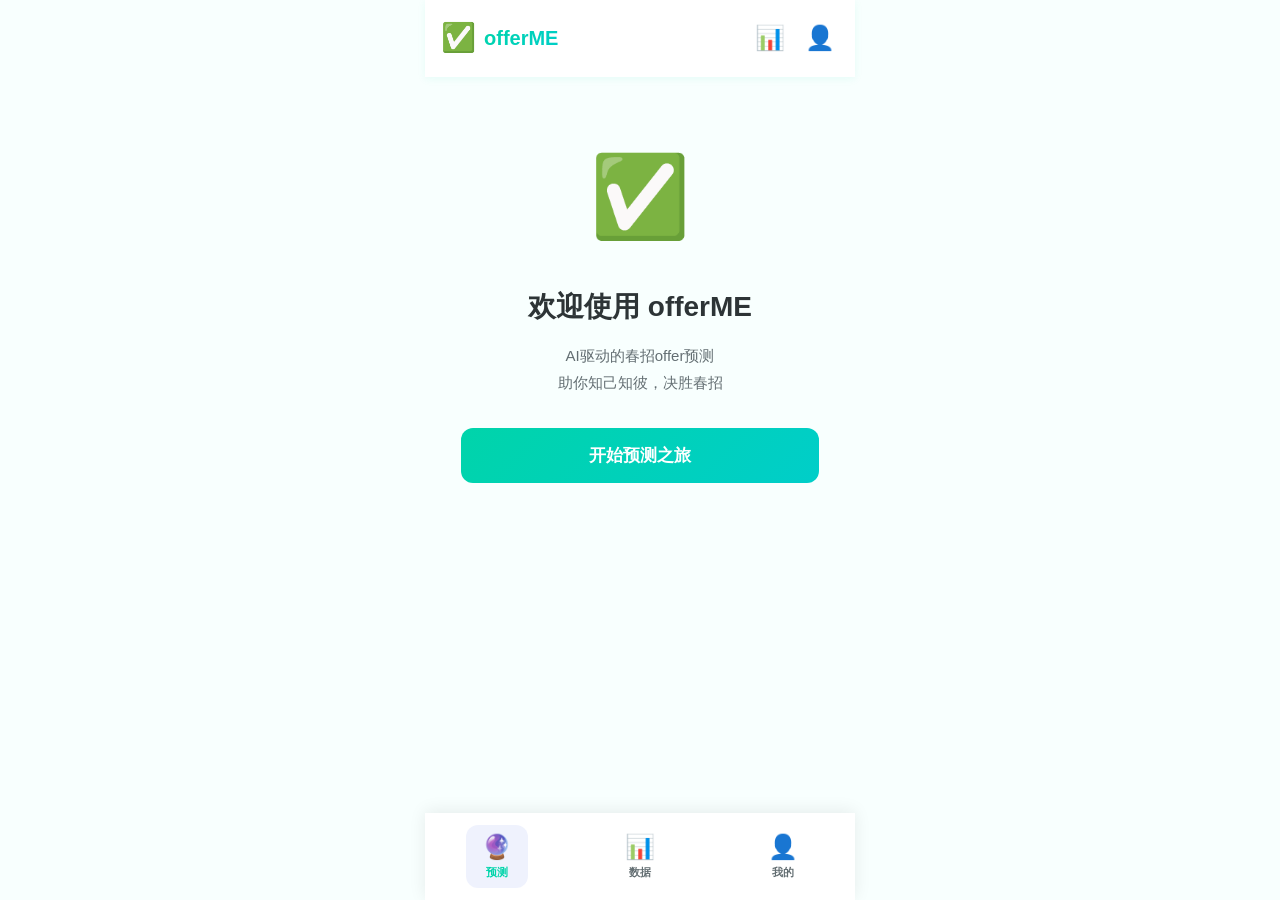
==== index.html @ 24b07478 "Add files via upload" ====
<!DOCTYPE html>
<html lang="zh-CN">
<head>
    <meta charset="UTF-8">
    <meta name="viewport" content="width=device-width, initial-scale=1.0, maximum-scale=1.0, user-scalable=no">
    <title>offerME - 春招offer预测</title>
    <link rel="stylesheet" href="styles.css">
</head>
<body>
    <div class="app-container">
        <!-- Header -->
        <header class="header">
            <div class="header-content">
                <div class="logo">
                    <span class="logo-icon">✅</span>
                    <span class="logo-text">offerME</span>
                </div>
                <div class="header-actions">
                    <button class="icon-btn" id="historyBtn">
                        <span>📊</span>
                    </button>
                    <button class="icon-btn" id="profileBtn">
                        <span>👤</span>
                    </button>
                </div>
            </div>
        </header>

        <!-- Main Content -->
        <main class="main-content" id="mainContent">
            <!-- Welcome Section (Step 0) -->
            <section class="welcome-section" id="welcomeSection">
                <div class="welcome-icon">✅</div>
                <h1>欢迎使用 offerME</h1>
                <p class="subtitle">AI驱动的春招offer预测<br>助你知己知彼，决胜春招</p>
                <button class="action-btn primary large" onclick="showProfileSetup()">
                    开始预测之旅
                </button>
            </section>

            <!-- Profile Setup Section (Step 1) -->
            <section class="profile-section hidden" id="profileSection">
                <div class="section-header">
                    <h2>完善候选人背景</h2>
                    <span class="step-badge">1/3</span>
                </div>
                <div class="form-card">
                    <div class="form-group">
                        <label>姓名</label>
                        <input type="text" class="form-input" id="userName" placeholder="请输入你的姓名">
                    </div>
                    <div class="form-group">
                        <label>学历层次</label>
                        <select class="form-input" id="educationLevel">
                            <option value="">请选择学历</option>
                            <option value="bachelor">本科</option>
                            <option value="master">硕士</option>
                            <option value="phd">博士</option>
                        </select>
                    </div>
                    <div class="form-group">
                        <label>就读年级</label>
                        <select class="form-input" id="grade">
                            <option value="">请选择年级</option>
                            <option value="sophomore">大二</option>
                            <option value="junior">大三</option>
                            <option value="senior">大四</option>
                            <option value="graduated">已毕业</option>
                            <option value="master_year1">研一</option>
                            <option value="master_year2">研二</option>
                            <option value="phd_year1">博一</option>
                            <option value="phd_year2">博二</option>
                            <option value="phd_year3+">博三及以上</option>
                        </select>
                    </div>
                    <div class="form-group">
                        <label>专业类别</label>
                        <select class="form-input" id="majorCategory">
                            <option value="">请选择专业类别</option>
                            <option value="cs">计算机科学/软件工程</option>
                            <option value="ee">电子信息工程</option>
                            <option value="me">机械工程</option>
                            <option value="business">商科/管理</option>
                            <option value="finance">金融/经济</option>
                            <option value="other">其他专业</option>
                        </select>
                    </div>
                    <div class="form-group">
                        <label>院校层次</label>
                        <select class="form-input" id="schoolTier">
                            <option value="">请选择院校层次</option>
                            <option value="tier1">985/211顶尖院校</option>
                            <option value="tier1_5">211重点院校</option>
                            <option value="tier2">一本院校</option>
                            <option value="tier3">二本/普通本科</option>
                        </select>
                    </div>
                    <div class="form-group">
                        <label>是否有实习经历</label>
                        <div class="radio-group">
                            <label class="radio-label">
                                <input type="radio" name="hasInternship" value="yes"> 是
                            </label>
                            <label class="radio-label">
                                <input type="radio" name="hasInternship" value="no"> 否
                            </label>
                        </div>
                    </div>
                    <div class="form-group internship-duration hidden" id="internshipGroup">
                        <label>实习段数</label>
                        <select class="form-input" id="internshipCount">
                            <option value="">请选择实习段数</option>
                            <option value="0">还没有实习</option>
                            <option value="1">1段实习</option>
                            <option value="2">2段实习</option>
                            <option value="3">3段实习</option>
                            <option value="4">4段及以上</option>
                        </select>
                    </div>
                    <div class="form-group">
                        <label>已获得的专业证书数量</label>
                        <div class="slider-container">
                            <input type="range" class="slider" id="certCount" min="0" max="10" value="0">
                            <span class="slider-value" id="certCountValue">0</span>
                        </div>
                    </div>
                    <button class="action-btn primary large" onclick="saveProfile()">
                        保存并继续
                    </button>
                </div>
            </section>

            <!-- Interview Input Section (Step 2) -->
            <section class="interview-section hidden" id="interviewSection">
                <div class="section-header">
                    <h2>录入面试信息</h2>
                    <span class="step-badge">2/3</span>
                </div>
                
                <!-- Interview List -->
                <div class="interview-list" id="interviewList">
                    <!-- Interview cards will be added here -->
                </div>
                
                <!-- Add Interview Card -->
                <div class="add-interview-card" id="addInterviewCard">
                    <button class="add-interview-btn" onclick="showAddInterviewModal()">
                        <span class="add-icon">+</span>
                        <span>添加新面试</span>
                    </button>
                </div>

                <button class="action-btn primary gradient-btn" onclick="generatePrediction()">
                    ✨ 生成预测结果
                </button>
            </section>

            <!-- Prediction Results Section (Step 3) -->
            <section class="prediction-section hidden" id="predictionSection">
                <div class="section-header">
                    <h2>AI预测结果</h2>
                    <span class="step-badge">3/3</span>
                </div>
                
                <!-- Main Prediction Card -->
                <div class="prediction-main-card">
                    <div class="prediction-header">
                        <span class="ai-badge">✨ AI Powered</span>
                    </div>
                    <div class="prediction-summary">
                        <div class="offer-count-display">
                            <span class="offer-count" id="predictedOfferCount">0</span>
                            <span class="offer-unit">个offer</span>
                        </div>
                        <p class="prediction-text" id="predictionText">基于你的背景和面试表现，预测结果如下</p>
                    </div>
                </div>

                <!-- Detailed Predictions -->
                <div class="detailed-predictions" id="detailedPredictions">
                    <!-- Company predictions will be added here -->
                </div>

                <!-- Interview Analysis -->
                <div class="analysis-card">
                    <h3>📈 面试表现分析</h3>
                    <div class="analysis-content" id="analysisContent">
                        <!-- Analysis will be added here -->
                    </div>
                </div>

                <div class="action-buttons">
                    <button class="action-btn secondary" onclick="editInterviews()">
                        编辑面试记录
                    </button>
                    <button class="action-btn primary" onclick="startNew()">
                        开始新的预测
                    </button>
                </div>
            </section>

            <!-- Dashboard View (Tab) -->
            <section class="dashboard-section hidden" id="dashboardSection">
                <div class="section-header">
                    <h2>数据概览</h2>
                </div>
                
                <!-- Stats Cards -->
                <div class="stats-section">
                    <div class="stat-card">
                        <div class="stat-icon">📋</div>
                        <div class="stat-info">
                            <span class="stat-value" id="totalInterviews">0</span>
                            <span class="stat-label">面试总数</span>
                        </div>
                    </div>
                    <div class="stat-card">
                        <div class="stat-icon">🏢</div>
                        <div class="stat-info">
                            <span class="stat-value" id="totalCompanies">0</span>
                            <span class="stat-label">投递公司</span>
                        </div>
                    </div>
                    <div class="stat-card">
                        <div class="stat-icon">🎯</div>
                        <div class="stat-info">
                            <span class="stat-value" id="avgScore">0</span>
                            <span class="stat-label">平均得分</span>
                        </div>
                    </div>
                </div>

                <!-- Interview History -->
                <div class="history-section">
                    <h3>面试记录</h3>
                    <div class="history-list" id="historyList">
                        <!-- History items will be added here -->
                    </div>
                </div>
            </section>
        </main>

        <!-- Bottom Navigation -->
        <nav class="bottom-nav">
            <button class="nav-item active" data-tab="predict" onclick="switchTab('predict')">
                <span class="nav-icon">🔮</span>
                <span class="nav-label">预测</span>
            </button>
            <button class="nav-item" data-tab="dashboard" onclick="switchTab('dashboard')">
                <span class="nav-icon">📊</span>
                <span class="nav-label">数据</span>
            </button>
            <button class="nav-item" data-tab="profile" onclick="switchTab('profile')">
                <span class="nav-icon">👤</span>
                <span class="nav-label">我的</span>
            </button>
        </nav>

        <!-- Add Interview Modal -->
        <div class="modal" id="interviewModal">
            <div class="modal-content">
                <div class="modal-header">
                    <h2>添加面试记录</h2>
                    <button class="close-btn" onclick="closeInterviewModal()">✕</button>
                </div>
                <div class="modal-body">
                    <div class="form-group">
                        <label>公司名称</label>
                        <input type="text" class="form-input" id="companyName" placeholder="例如：字节跳动">
                    </div>
                    <div class="form-group">
                        <label>岗位名称</label>
                        <input type="text" class="form-input" id="positionName" placeholder="例如：后端开发工程师">
                    </div>
                    <div class="form-group">
                        <label>面试类型</label>
                        <select class="form-input" id="interviewType">
                            <option value="phone">电话面试</option>
                            <option value="video">视频面试</option>
                            <option value="onsite">现场面试</option>
                            <option value="technical">技术面试</option>
                            <option value="hr">HR面</option>
                            <option value="final">终面</option>
                        </select>
                    </div>
                    <div class="form-group">
                        <label>面试轮次</label>
                        <div class="round-selector">
                            <button class="round-btn" data-round="1">1</button>
                            <button class="round-btn" data-round="2">2</button>
                            <button class="round-btn active" data-round="3">3</button>
                            <button class="round-btn" data-round="4">4</button>
                            <button class="round-btn" data-round="5">5+</button>
                        </div>
                    </div>
                    <div class="form-group">
                        <label>面试时长（分钟）</label>
                        <input type="number" class="form-input" id="duration" placeholder="60" min="15" max="180">
                    </div>
                    <div class="form-group">
                        <label>问题数量</label>
                        <div class="slider-container">
                            <input type="range" class="slider" id="questionCount" min="3" max="20" value="8">
                            <span class="slider-value" id="questionCountValue">8</span>
                        </div>
                    </div>
                    <div class="form-group">
                        <label>回答连贯性</label>
                        <div class="rating-group">
                            <button class="rating-btn" data-value="1">😰</button>
                            <button class="rating-btn" data-value="2">😟</button>
                            <button class="rating-btn" data-value="3">😐</button>
                            <button class="rating-btn" data-value="4" selected>🙂</button>
                            <button class="rating-btn" data-value="5">😊</button>
                        </div>
                    </div>
                    <div class="form-group">
                        <label>技术表现</label>
                        <div class="rating-group">
                            <button class="rating-btn" data-value="1">😰</button>
                            <button class="rating-btn" data-value="2">😟</button>
                            <button class="rating-btn" data-value="3">😐</button>
                            <button class="rating-btn" data-value="4">🙂</button>
                            <button class="rating-btn" data-value="5">😊</button>
                        </div>
                    </div>
                    <div class="form-group">
                        <label>面试官态度</label>
                        <div class="rating-group">
                            <button class="rating-btn" data-value="1">😠</button>
                            <button class="rating-btn" data-value="2">😐</button>
                            <button class="rating-btn" data-value="3">🙂</button>
                            <button class="rating-btn" data-value="4">😊</button>
                            <button class="rating-btn" data-value="5">🤩</button>
                        </div>
                    </div>
                    <div class="form-group">
                        <label>整体难度</label>
                        <div class="rating-group">
                            <button class="rating-btn" data-value="1">⭐</button>
                            <button class="rating-btn" data-value="2">⭐⭐</button>
                            <button class="rating-btn" data-value="3">⭐⭐⭐</button>
                            <button class="rating-btn" data-value="4">⭐⭐⭐⭐</button>
                            <button class="rating-btn" data-value="5">⭐⭐⭐⭐⭐</button>
                        </div>
                    </div>
                    <div class="form-group">
                        <label>是否有笔试/测评</label>
                        <div class="radio-group">
                            <label class="radio-label">
                                <input type="radio" name="hasTest" value="yes"> 是
                            </label>
                            <label class="radio-label">
                                <input type="radio" name="hasTest" value="no" checked> 否
                            </label>
                        </div>
                    </div>
                    <div class="form-group">
                        <label>备注（可选）</label>
                        <textarea class="form-input textarea" id="interviewNotes" placeholder="可以记录一些面试中的特殊情况..."></textarea>
                    </div>
                </div>
                <div class="modal-footer">
                    <button class="action-btn secondary" onclick="closeInterviewModal()">取消</button>
                    <button class="action-btn primary" onclick="saveInterview()">保存记录</button>
                </div>
            </div>
        </div>

        <!-- Toast Notification -->
        <div class="toast" id="toast"></div>
    </div>

    <script src="app.js"></script>
</body>
</html>
---- styles.css ----
/* 全局样式 */
* {
    margin: 0;
    padding: 0;
    box-sizing: border-box;
}

:root {
    --primary-color: #00D4AA;
    --primary-dark: #00B894;
    --secondary-color: #00CEC9;
    --accent-color: #74B9FF;
    --success-color: #00B894;
    --warning-color: #FDCB6E;
    --danger-color: #E17055;
    --background: #F8FFFE;
    --surface: #FFFFFF;
    --text-primary: #2D3436;
    --text-secondary: #636E72;
    --text-muted: #B2BEC3;
    --border: #DFE6E9;
    --shadow: 0 2px 8px rgba(0, 212, 170, 0.08);
    --shadow-lg: 0 4px 20px rgba(0, 212, 170, 0.15);
    --gradient-primary: linear-gradient(135deg, #00D4AA 0%, #00CEC9 100%);
    --gradient-success: linear-gradient(135deg, #00B894 0%, #00CEC9 100%);
    --gradient-warning: linear-gradient(135deg, #FDCB6E 0%, #E17055 100%);
}

body {
    font-family: -apple-system, BlinkMacSystemFont, 'Segoe UI', Roboto, 'Helvetica Neue', Arial, sans-serif;
    background: var(--background);
    color: var(--text-primary);
    line-height: 1.6;
}

.app-container {
    max-width: 430px;
    margin: 0 auto;
    min-height: 100vh;
    background: var(--background);
    position: relative;
    padding-bottom: 80px;
}

/* Header */
.header {
    background: var(--surface);
    padding: 16px;
    position: sticky;
    top: 0;
    z-index: 100;
    box-shadow: var(--shadow);
}

.header-content {
    display: flex;
    justify-content: space-between;
    align-items: center;
}

.logo {
    display: flex;
    align-items: center;
    gap: 8px;
}

.logo-icon {
    font-size: 28px;
}

.logo-text {
    font-size: 20px;
    font-weight: 800;
    background: var(--gradient-primary);
    -webkit-background-clip: text;
    -webkit-text-fill-color: transparent;
    background-clip: text;
}

.header-actions {
    display: flex;
    gap: 12px;
}

.icon-btn {
    background: none;
    border: none;
    font-size: 24px;
    cursor: pointer;
    position: relative;
    padding: 4px;
    transition: transform 0.2s;
}

.icon-btn:hover {
    transform: scale(1.1);
}

.icon-btn .badge {
    position: absolute;
    top: -4px;
    right: -4px;
    background: var(--danger-color);
    color: white;
    font-size: 12px;
    font-weight: 600;
    width: 18px;
    height: 18px;
    border-radius: 50%;
    display: flex;
    align-items: center;
    justify-content: center;
}

/* Main Content */
.main-content {
    padding: 16px;
}

/* Hidden utility */
.hidden {
    display: none !important;
}

/* Welcome Section */
.welcome-section {
    text-align: center;
    padding: 40px 20px;
}

.welcome-icon {
    font-size: 80px;
    margin-bottom: 24px;
    animation: bounce 2s infinite;
}

@keyframes bounce {
    0%, 100% {
        transform: translateY(0);
    }
    50% {
        transform: translateY(-20px);
    }
}

.welcome-section h1 {
    font-size: 28px;
    font-weight: 700;
    color: var(--text-primary);
    margin-bottom: 12px;
}

.welcome-section .subtitle {
    color: var(--text-secondary);
    font-size: 15px;
    margin-bottom: 32px;
    line-height: 1.8;
}

/* Section Header */
.section-header {
    display: flex;
    justify-content: space-between;
    align-items: center;
    margin-bottom: 20px;
}

.section-header h2 {
    font-size: 22px;
    font-weight: 700;
    color: var(--text-primary);
}

.step-badge {
    background: var(--gradient-primary);
    color: white;
    padding: 6px 14px;
    border-radius: 20px;
    font-size: 13px;
    font-weight: 600;
}

/* Form Card */
.form-card {
    background: var(--surface);
    border-radius: 20px;
    padding: 24px;
    box-shadow: var(--shadow-lg);
}

.form-group {
    margin-bottom: 20px;
}

.form-group label {
    display: block;
    font-size: 14px;
    font-weight: 600;
    margin-bottom: 8px;
    color: var(--text-primary);
}

.form-input {
    width: 100%;
    padding: 14px 16px;
    border: 2px solid var(--border);
    border-radius: 12px;
    font-size: 15px;
    transition: all 0.2s;
    background: var(--surface);
}

.form-input:focus {
    outline: none;
    border-color: var(--primary-color);
    box-shadow: 0 0 0 3px rgba(0, 212, 170, 0.1);
}

.form-input::placeholder {
    color: var(--text-muted);
}

.textarea {
    min-height: 100px;
    resize: vertical;
}

/* Radio Group */
.radio-group {
    display: flex;
    gap: 20px;
}

.radio-label {
    display: flex;
    align-items: center;
    gap: 8px;
    cursor: pointer;
    font-size: 15px;
    color: var(--text-primary);
}

.radio-label input[type="radio"] {
    width: 20px;
    height: 20px;
    accent-color: var(--primary-color);
}

/* Slider */
.slider-container {
    display: flex;
    align-items: center;
    gap: 16px;
}

.slider {
    flex: 1;
    height: 8px;
    -webkit-appearance: none;
    appearance: none;
    background: var(--border);
    border-radius: 4px;
    outline: none;
}

.slider::-webkit-slider-thumb {
    -webkit-appearance: none;
    appearance: none;
    width: 24px;
    height: 24px;
    border-radius: 50%;
    background: var(--primary-color);
    cursor: pointer;
    box-shadow: var(--shadow);
}

.slider-value {
    min-width: 30px;
    text-align: center;
    font-weight: 700;
    font-size: 18px;
    color: var(--primary-color);
}

/* Action Buttons */
.action-btn {
    padding: 14px 28px;
    border-radius: 12px;
    font-size: 16px;
    font-weight: 600;
    border: none;
    cursor: pointer;
    transition: all 0.2s;
    width: 100%;
}

.action-btn.primary {
    background: var(--gradient-primary);
    color: white;
}

.action-btn.primary:hover {
    transform: translateY(-2px);
    box-shadow: var(--shadow-lg);
}

.action-btn.secondary {
    background: var(--border);
    color: var(--text-primary);
}

.action-btn.secondary:hover {
    background: #CBD5E0;
}

.action-btn.gradient-btn {
    background: var(--gradient-primary);
    color: white;
    box-shadow: 0 4px 15px rgba(0, 212, 170, 0.4);
    transition: all 0.3s ease;
}

.action-btn.gradient-btn:hover {
    transform: translateY(-2px);
    box-shadow: 0 6px 20px rgba(0, 212, 170, 0.5);
}

.action-btn.large {
    padding: 16px 32px;
    font-size: 17px;
}

/* Interview Section */
.interview-section {
    padding-bottom: 20px;
}

.interview-list {
    margin-bottom: 20px;
}

.interview-section > .action-btn {
    margin-top: 20px;
    position: relative;
    z-index: 10;
    cursor: pointer;
}

.interview-card {
    background: var(--surface);
    border-radius: 16px;
    padding: 20px;
    margin-bottom: 12px;
    box-shadow: var(--shadow);
    position: relative;
    overflow: hidden;
}

.interview-card::before {
    content: '';
    position: absolute;
    top: 0;
    left: 0;
    width: 4px;
    height: 100%;
    background: var(--gradient-primary);
}

.interview-card.positive::before {
    background: var(--gradient-success);
}

.interview-card.negative::before {
    background: var(--gradient-warning);
}

.interview-card-header {
    display: flex;
    justify-content: space-between;
    align-items: flex-start;
    margin-bottom: 12px;
}

.company-name {
    font-size: 17px;
    font-weight: 700;
    color: var(--text-primary);
}

.position-name {
    font-size: 14px;
    color: var(--text-secondary);
    margin-top: 4px;
}

.interview-type-badge {
    background: rgba(102, 126, 234, 0.1);
    color: var(--primary-color);
    padding: 4px 10px;
    border-radius: 8px;
    font-size: 12px;
    font-weight: 600;
}

.interview-metrics {
    display: grid;
    grid-template-columns: repeat(2, 1fr);
    gap: 10px;
    margin-bottom: 12px;
}

.metric-item {
    display: flex;
    align-items: center;
    gap: 6px;
    font-size: 13px;
    color: var(--text-secondary);
}

.metric-item .icon {
    font-size: 14px;
}

.metric-item .value {
    font-weight: 600;
    color: var(--text-primary);
}

.interview-score {
    display: flex;
    justify-content: space-between;
    align-items: center;
    padding-top: 12px;
    border-top: 1px solid var(--border);
}

.score-label {
    font-size: 13px;
    color: var(--text-secondary);
}

.score-value {
    font-size: 20px;
    font-weight: 700;
    background: var(--gradient-primary);
    -webkit-background-clip: text;
    -webkit-text-fill-color: transparent;
    background-clip: text;
}

.delete-btn {
    position: absolute;
    top: 12px;
    right: 12px;
    background: none;
    border: none;
    font-size: 18px;
    cursor: pointer;
    color: var(--text-muted);
    transition: color 0.2s;
}

.delete-btn:hover {
    color: var(--danger-color);
}

/* Add Interview Card */
.add-interview-card {
    margin-bottom: 20px;
}

.add-interview-btn {
    width: 100%;
    padding: 20px;
    border: 2px dashed var(--border);
    border-radius: 16px;
    background: transparent;
    cursor: pointer;
    display: flex;
    align-items: center;
    justify-content: center;
    gap: 8px;
    font-size: 16px;
    color: var(--text-secondary);
    transition: all 0.2s;
}

.add-interview-btn:hover {
    border-color: var(--primary-color);
    color: var(--primary-color);
    background: rgba(102, 126, 234, 0.05);
}

.add-icon {
    font-size: 24px;
    font-weight: 700;
}

/* Round Selector */
.round-selector {
    display: flex;
    gap: 8px;
}

.round-btn {
    flex: 1;
    padding: 12px;
    border: 2px solid var(--border);
    border-radius: 10px;
    background: var(--surface);
    cursor: pointer;
    font-size: 15px;
    font-weight: 600;
    transition: all 0.2s;
}

.round-btn:hover {
    border-color: var(--primary-color);
}

.round-btn.active {
    background: var(--gradient-primary);
    color: white;
    border-color: transparent;
}

/* Rating Group */
.rating-group {
    display: flex;
    gap: 8px;
}

.rating-btn {
    flex: 1;
    padding: 12px 8px;
    border: 2px solid var(--border);
    border-radius: 10px;
    background: var(--surface);
    cursor: pointer;
    font-size: 20px;
    transition: all 0.2s;
}

.rating-btn:hover {
    border-color: var(--primary-color);
    transform: scale(1.05);
}

.rating-btn.selected {
    background: var(--gradient-primary);
    color: white;
    border-color: transparent;
}

/* Prediction Section */
.prediction-main-card {
    background: var(--gradient-primary);
    border-radius: 24px;
    padding: 32px 24px;
    color: white;
    margin-bottom: 20px;
    box-shadow: var(--shadow-lg);
}

.prediction-header {
    display: flex;
    justify-content: flex-end;
    margin-bottom: 16px;
}

.ai-badge {
    background: rgba(255, 255, 255, 0.2);
    padding: 6px 14px;
    border-radius: 20px;
    font-size: 12px;
    font-weight: 600;
}

.prediction-summary {
    text-align: center;
}

.offer-count-display {
    display: flex;
    align-items: baseline;
    justify-content: center;
    gap: 8px;
    margin-bottom: 12px;
}

.offer-count {
    font-size: 72px;
    font-weight: 800;
    line-height: 1;
}

.offer-unit {
    font-size: 24px;
    font-weight: 600;
}

.prediction-text {
    font-size: 15px;
    opacity: 0.9;
}

/* Detailed Predictions */
.detailed-predictions {
    margin-bottom: 20px;
}

.company-prediction-card {
    background: var(--surface);
    border-radius: 16px;
    padding: 20px;
    margin-bottom: 12px;
    box-shadow: var(--shadow);
    display: flex;
    justify-content: space-between;
    align-items: center;
}

.company-prediction-card.high-probability {
    border-left: 4px solid var(--success-color);
}

.company-prediction-card.medium-probability {
    border-left: 4px solid var(--warning-color);
}

.company-prediction-card.low-probability {
    border-left: 4px solid var(--text-muted);
}

.company-info h4 {
    font-size: 16px;
    font-weight: 700;
    color: var(--text-primary);
    margin-bottom: 4px;
}

.position-tag {
    font-size: 12px;
    color: var(--text-secondary);
    margin-bottom: 8px;
}

.probability-bar {
    width: 120px;
    height: 8px;
    background: var(--border);
    border-radius: 4px;
    overflow: hidden;
}

.probability-fill {
    height: 100%;
    border-radius: 4px;
    transition: width 0.5s ease;
}

.probability-fill.high {
    background: var(--gradient-success);
}

.probability-fill.medium {
    background: var(--gradient-warning);
}

.probability-fill.low {
    background: var(--text-muted);
}

.probability-text {
    font-size: 14px;
    font-weight: 600;
    min-width: 50px;
    text-align: right;
}

.probability-text.high {
    color: var(--success-color);
}

.probability-text.medium {
    color: var(--warning-color);
}

.probability-text.low {
    color: var(--text-muted);
}

/* Analysis Card */
.analysis-card {
    background: var(--surface);
    border-radius: 16px;
    padding: 20px;
    margin-bottom: 20px;
    box-shadow: var(--shadow);
}

.analysis-card h3 {
    font-size: 16px;
    font-weight: 700;
    margin-bottom: 16px;
    color: var(--text-primary);
}

.analysis-item {
    display: flex;
    align-items: center;
    gap: 12px;
    padding: 12px 0;
    border-bottom: 1px solid var(--border);
}

.analysis-item:last-child {
    border-bottom: none;
}

.analysis-icon {
    width: 40px;
    height: 40px;
    border-radius: 10px;
    display: flex;
    align-items: center;
    justify-content: center;
    font-size: 18px;
}

.analysis-icon.positive {
    background: rgba(72, 187, 120, 0.1);
}

.analysis-icon.negative {
    background: rgba(245, 101, 101, 0.1);
}

.analysis-icon.neutral {
    background: rgba(102, 126, 234, 0.1);
}

.analysis-text {
    flex: 1;
}

.analysis-text .title {
    font-size: 14px;
    font-weight: 600;
    color: var(--text-primary);
    margin-bottom: 2px;
}

.analysis-text .desc {
    font-size: 13px;
    color: var(--text-secondary);
}

/* Action Buttons Row */
.action-buttons {
    display: flex;
    gap: 12px;
    margin-top: 20px;
    position: relative;
    z-index: 10;
}

.action-buttons .action-btn {
    flex: 1;
}

/* Stats Section */
.stats-section {
    display: grid;
    grid-template-columns: repeat(3, 1fr);
    gap: 12px;
    margin-bottom: 24px;
}

.stat-card {
    background: var(--surface);
    border-radius: 16px;
    padding: 16px 12px;
    text-align: center;
    box-shadow: var(--shadow);
}

.stat-icon {
    font-size: 28px;
    margin-bottom: 8px;
}

.stat-value {
    display: block;
    font-size: 24px;
    font-weight: 700;
    background: var(--gradient-primary);
    -webkit-background-clip: text;
    -webkit-text-fill-color: transparent;
    background-clip: text;
}

.stat-label {
    display: block;
    font-size: 12px;
    color: var(--text-secondary);
    margin-top: 4px;
}

/* History Section */
.history-section h3 {
    font-size: 18px;
    font-weight: 700;
    margin-bottom: 16px;
    color: var(--text-primary);
}

.history-list {
    background: var(--surface);
    border-radius: 16px;
    overflow: hidden;
    box-shadow: var(--shadow);
}

.history-item {
    padding: 16px;
    border-bottom: 1px solid var(--border);
    display: flex;
    justify-content: space-between;
    align-items: center;
}

.history-item:last-child {
    border-bottom: none;
}

.history-info h4 {
    font-size: 15px;
    font-weight: 600;
    color: var(--text-primary);
}

.history-info p {
    font-size: 13px;
    color: var(--text-secondary);
    margin-top: 2px;
}

.history-score {
    font-size: 18px;
    font-weight: 700;
    color: var(--primary-color);
}

/* Bottom Navigation */
.bottom-nav {
    position: fixed;
    bottom: 0;
    left: 50%;
    transform: translateX(-50%);
    width: 100%;
    max-width: 430px;
    background: var(--surface);
    display: flex;
    justify-content: space-around;
    padding: 12px 0;
    box-shadow: 0 -2px 16px rgba(0, 0, 0, 0.08);
    z-index: 100;
}

.nav-item {
    background: none;
    border: none;
    display: flex;
    flex-direction: column;
    align-items: center;
    gap: 4px;
    cursor: pointer;
    color: var(--text-secondary);
    transition: all 0.2s;
    padding: 8px 16px;
    border-radius: 12px;
}

.nav-item.active {
    color: var(--primary-color);
    background: rgba(102, 126, 234, 0.1);
}

.nav-icon {
    font-size: 24px;
}

.nav-label {
    font-size: 11px;
    font-weight: 600;
}

/* Modal */
.modal {
    display: none;
    position: fixed;
    top: 0;
    left: 0;
    width: 100%;
    height: 100%;
    background: rgba(0, 0, 0, 0.5);
    z-index: 1000;
    align-items: flex-end;
    justify-content: center;
}

.modal.active {
    display: flex;
}

.modal-content {
    background: var(--surface);
    border-radius: 24px 24px 0 0;
    width: 100%;
    max-width: 430px;
    max-height: 90vh;
    overflow-y: auto;
    animation: slideUp 0.3s ease;
}

@keyframes slideUp {
    from {
        transform: translateY(100%);
    }
    to {
        transform: translateY(0);
    }
}

.modal-header {
    display: flex;
    justify-content: space-between;
    align-items: center;
    padding: 20px 24px;
    border-bottom: 1px solid var(--border);
    position: sticky;
    top: 0;
    background: var(--surface);
    z-index: 10;
}

.modal-header h2 {
    font-size: 20px;
    font-weight: 700;
}

.close-btn {
    background: none;
    border: none;
    font-size: 24px;
    cursor: pointer;
    color: var(--text-secondary);
    padding: 4px;
}

.modal-body {
    padding: 24px;
}

.modal-footer {
    display: flex;
    gap: 12px;
    padding: 20px 24px;
    border-top: 1px solid var(--border);
    position: sticky;
    bottom: 0;
    background: var(--surface);
}

.modal-footer .action-btn {
    flex: 1;
    margin: 0;
}

/* Toast Notification */
.toast {
    position: fixed;
    bottom: 100px;
    left: 50%;
    transform: translateX(-50%);
    background: var(--text-primary);
    color: white;
    padding: 14px 24px;
    border-radius: 12px;
    font-size: 14px;
    z-index: 2000;
    opacity: 0;
    transition: opacity 0.3s;
    box-shadow: var(--shadow-lg);
}

.toast.show {
    opacity: 1;
}

.toast.success {
    background: var(--success-color);
}

.toast.error {
    background: var(--danger-color);
}

/* Empty State */
.empty-state {
    text-align: center;
    padding: 40px 20px;
    color: var(--text-secondary);
}

.empty-state .icon {
    font-size: 60px;
    margin-bottom: 16px;
    opacity: 0.5;
}

.empty-state p {
    font-size: 15px;
}

/* Responsive */
@media (max-width: 375px) {
    .welcome-section h1 {
        font-size: 24px;
    }
    
    .offer-count {
        font-size: 60px;
    }
    
    .stats-section {
        grid-template-columns: repeat(2, 1fr);
    }
    
    .modal-content {
        border-radius: 20px 20px 0 0;
    }
}

/* Animations */
@keyframes fadeIn {
    from {
        opacity: 0;
        transform: translateY(10px);
    }
    to {
        opacity: 1;
        transform: translateY(0);
    }
}

.fade-in {
    animation: fadeIn 0.3s ease forwards;
}

/* Loading Animation */
@keyframes loading {
    0% {
        transform: rotate(0deg);
    }
    100% {
        transform: rotate(360deg);
    }
}

.loading {
    display: inline-block;
    width: 20px;
    height: 20px;
    border: 2px solid var(--border);
    border-top-color: var(--primary-color);
    border-radius: 50%;
    animation: loading 0.8s linear infinite;
}

/* Profile Tab Content */
.profile-tab-content {
    padding: 20px 0;
}

.profile-avatar {
    width: 100px;
    height: 100px;
    border-radius: 50%;
    background: var(--gradient-primary);
    display: flex;
    align-items: center;
    justify-content: center;
    font-size: 40px;
    margin: 0 auto 20px;
}

.profile-name {
    text-align: center;
    font-size: 24px;
    font-weight: 700;
    margin-bottom: 4px;
}

.profile-title {
    text-align: center;
    color: var(--text-secondary);
    font-size: 14px;
    margin-bottom: 24px;
}

.profile-stats {
    display: grid;
    grid-template-columns: repeat(2, 1fr);
    gap: 12px;
    margin-bottom: 24px;
}

.profile-stat-card {
    background: var(--surface);
    border-radius: 12px;
    padding: 16px;
    text-align: center;
    box-shadow: var(--shadow);
}

.profile-stat-card .value {
    font-size: 20px;
    font-weight: 700;
    color: var(--primary-color);
}

.profile-stat-card .label {
    font-size: 12px;
    color: var(--text-secondary);
    margin-top: 4px;
}
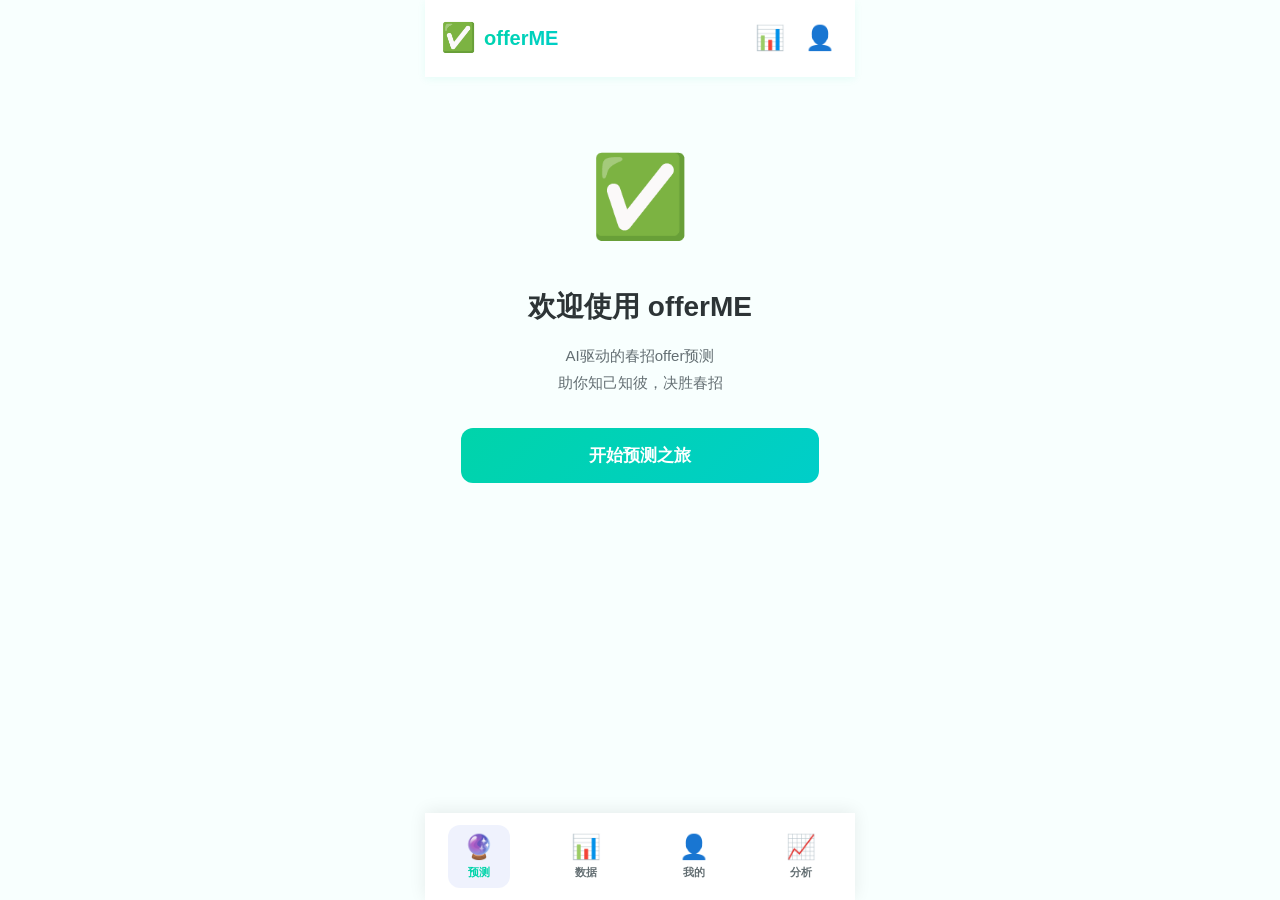
==== commit 93fd8707: "Update index.html updated for overseas uni" ====
--- a/index.html
+++ b/index.html
@@ -89,10 +89,44 @@
                         <label>院校层次</label>
                         <select class="form-input" id="schoolTier">
                             <option value="">请选择院校层次</option>
-                            <option value="tier1">985/211顶尖院校</option>
-                            <option value="tier1_5">211重点院校</option>
-                            <option value="tier2">一本院校</option>
-                            <option value="tier3">二本/普通本科</option>
+                            <optgroup label="🇨🇳 国内院校">
+                                <option value="tier1">985/211顶尖院校</option>
+                                <option value="tier1_5">211重点院校</option>
+                                <option value="tier2">一本院校</option>
+                                <option value="tier3">二本/普通本科</option>
+                            </optgroup>
+                            <optgroup label="🌍 海外院校">
+                                <option value="qs_top10">海外 QS Top 10</option>
+                                <option value="qs_11_50">海外 QS 11-50</option>
+                                <option value="qs_51_100">海外 QS 51-100</option>
+                                <option value="qs_101_200">海外 QS 101-200</option>
+                                <option value="qs_201_500">海外 QS 201-500</option>
+                                <option value="qs_500_plus">海外 QS 500+</option>
+                            </optgroup>
+                        </select>
+                    </div>
+                    <div class="form-group" id="qsRankGroup" style="display: none;">
+                        <label>📊 QS排名</label>
+                        <select class="form-input" id="qsRank">
+                            <option value="">请选择具体QS排名</option>
+                            <optgroup label="QS Top 10">
+                                <option value="5">1-10</option>
+                            </optgroup>
+                            <optgroup label="QS 11-50">
+                                <option value="30">11-50</option>
+                            </optgroup>
+                            <optgroup label="QS 51-100">
+                                <option value="75">51-100</option>
+                            </optgroup>
+                            <optgroup label="QS 101-200">
+                                <option value="150">101-200</option>
+                            </optgroup>
+                            <optgroup label="QS 201-500">
+                                <option value="350">201-500</option>
+                            </optgroup>
+                            <optgroup label="QS 500+">
+                                <option value="600">500+</option>
+                            </optgroup>
                         </select>
                     </div>
                     <div class="form-group">
@@ -236,6 +270,82 @@
                     <div class="history-list" id="historyList">
                         <!-- History items will be added here -->
                     </div>
+                </div>
+            </section>
+
+            <!-- Regression Analysis Section -->
+            <section class="analysis-section hidden" id="analysisSection">
+                <div class="section-header">
+                    <h2>📈 Regression Analysis 可视化</h2>
+                    <span class="ai-badge">✨ 统计分析</span>
+                </div>
+                
+                <!-- Analysis Controls -->
+                <div class="analysis-controls">
+                    <div class="form-group">
+                        <label>回归类型</label>
+                        <select class="form-input" id="regressionType">
+                            <option value="linear">线性回归</option>
+                            <option value="polynomial">多项式回归</option>
+                            <option value="multiple">多元回归</option>
+                        </select>
+                    </div>
+                    <div class="form-group">
+                        <label>分析变量</label>
+                        <select class="form-input" id="analysisVariable">
+                            <option value="gpa">GPA vs Offer</option>
+                            <option value="school">院校 vs Offer</option>
+                            <option value="internship">实习 vs Offer</option>
+                            <option value="combined">综合因素</option>
+                        </select>
+                    </div>
+                    <button class="action-btn primary" onclick="runRegressionAnalysis()">
+                        📊 执行分析
+                    </button>
+                </div>
+                
+                <!-- Regression Chart -->
+                <div class="regression-chart-container">
+                    <canvas id="regressionChart"></canvas>
+                </div>
+                
+                <!-- Analysis Results -->
+                <div class="analysis-results" id="analysisResults">
+                    <div class="result-card">
+                        <h4>📊 模型评估指标</h4>
+                        <div class="metrics-grid">
+                            <div class="metric-box">
+                                <span class="metric-label">R² 决定系数</span>
+                                <span class="metric-value" id="r2Score">--</span>
+                            </div>
+                            <div class="metric-box">
+                                <span class="metric-label">RMSE</span>
+                                <span class="metric-value" id="rmseValue">--</span>
+                            </div>
+                            <div class="metric-box">
+                                <span class="metric-label">相关系数</span>
+                                <span class="metric-value" id="correlationValue">--</span>
+                            </div>
+                        </div>
+                    </div>
+                    <div class="result-card">
+                        <h4>📝 回归方程</h4>
+                        <div class="equation-display" id="regressionEquation">
+                            点击"执行分析"生成回归方程
+                        </div>
+                    </div>
+                    <div class="result-card">
+                        <h4>💡 解读</h4>
+                        <div class="interpretation-text" id="interpretationText">
+                            基于你的数据，分析各因素对offer获取的影响程度。
+                        </div>
+                    </div>
+                </div>
+                
+                <!-- Offer Rate Chart -->
+                <div class="offer-rate-section">
+                    <h3>📈 Offer获取率分析</h3>
+                    <canvas id="offerRateChart"></canvas>
                 </div>
             </section>
         </main>
@@ -254,6 +364,10 @@
                 <span class="nav-icon">👤</span>
                 <span class="nav-label">我的</span>
             </button>
+            <button class="nav-item" data-tab="analysis" onclick="switchTab('analysis')">
+                <span class="nav-icon">📈</span>
+                <span class="nav-label">分析</span>
+            </button>
         </nav>
 
         <!-- Add Interview Modal -->
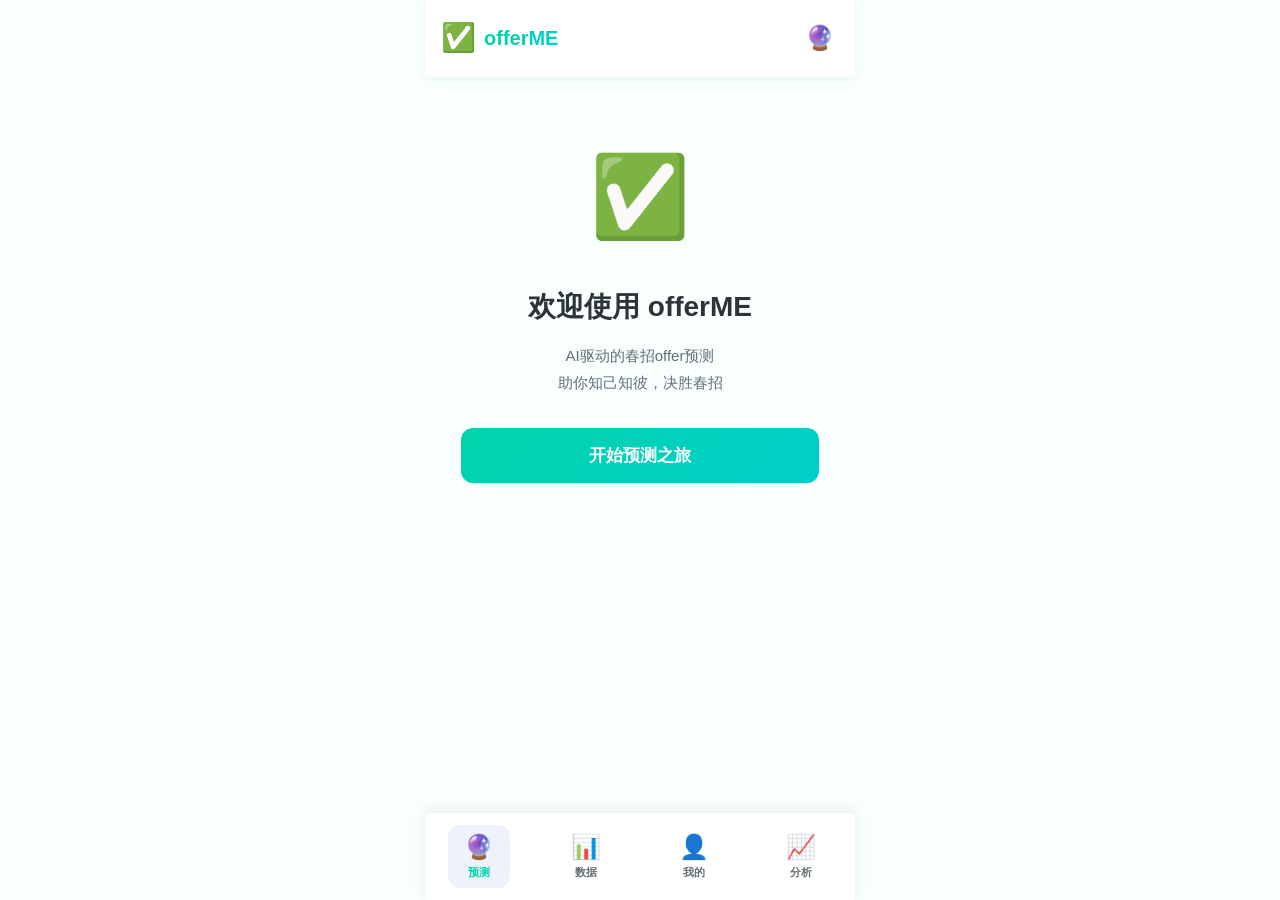
==== commit 4214ee78: "Update index.html v7" ====
--- a/index.html
+++ b/index.html
@@ -16,11 +16,8 @@
                     <span class="logo-text">offerME</span>
                 </div>
                 <div class="header-actions">
-                    <button class="icon-btn" id="historyBtn">
-                        <span>📊</span>
-                    </button>
-                    <button class="icon-btn" id="profileBtn">
-                        <span>👤</span>
+                    <button class="icon-btn fortune-btn" id="fortuneBtn" onclick="showFortuneModal()">
+                        <span>🔮</span>
                     </button>
                 </div>
             </div>
@@ -276,20 +273,48 @@
             <!-- Regression Analysis Section -->
             <section class="analysis-section hidden" id="analysisSection">
                 <div class="section-header">
-                    <h2>📈 Regression Analysis 可视化</h2>
-                    <span class="ai-badge">✨ 统计分析</span>
+                    <h2>📈 回归分析可视化</h2>
+                </div>
+                
+                <!-- 用户自定义数据输入 -->
+                <div class="user-data-card">
+                    <h3>🎯 设置你的数据</h3>
+                    <p class="user-data-hint">输入你的数据，图表将实时更新显示你的位置</p>
+                    <div class="user-data-grid">
+                        <div class="form-group">
+                            <label>GPA (2.5-4.0)</label>
+                            <input type="number" class="form-input" id="userGPA" placeholder="如: 3.5" min="2.5" max="4.0" step="0.1" value="3.5">
+                        </div>
+                        <div class="form-group">
+                            <label>院校层次</label>
+                            <select class="form-input" id="userSchoolTier">
+                                <option value="tier1">985/211顶尖</option>
+                                <option value="tier1_5">211重点</option>
+                                <option value="tier2">一本</option>
+                                <option value="tier3">普通本科</option>
+                                <option value="qs_top10">海外 QS Top 10</option>
+                                <option value="qs_11_50">海外 QS 11-50</option>
+                                <option value="qs_51_100">海外 QS 51-100</option>
+                                <option value="qs_101_200">海外 QS 101-200</option>
+                                <option value="qs_201_500">海外 QS 201-500</option>
+                            </select>
+                        </div>
+                        <div class="form-group">
+                            <label>实习段数</label>
+                            <input type="number" class="form-input" id="userInternshipCount" placeholder="如: 2" min="0" max="5" value="1">
+                        </div>
+                        <div class="form-group">
+                            <label>面试得分 (0-100)</label>
+                            <input type="number" class="form-input" id="userInterviewScore" placeholder="如: 75" min="0" max="100" value="70">
+                        </div>
+                    </div>
+                    <button class="action-btn primary" onclick="updateAnalysisWithUserData()">
+                        🔄 更新图表
+                    </button>
                 </div>
                 
                 <!-- Analysis Controls -->
                 <div class="analysis-controls">
-                    <div class="form-group">
-                        <label>回归类型</label>
-                        <select class="form-input" id="regressionType">
-                            <option value="linear">线性回归</option>
-                            <option value="polynomial">多项式回归</option>
-                            <option value="multiple">多元回归</option>
-                        </select>
-                    </div>
                     <div class="form-group">
                         <label>分析变量</label>
                         <select class="form-input" id="analysisVariable">
@@ -317,14 +342,17 @@
                             <div class="metric-box">
                                 <span class="metric-label">R² 决定系数</span>
                                 <span class="metric-value" id="r2Score">--</span>
+                                <span class="metric-desc">模型对数据的解释程度（越接近1越好）</span>
                             </div>
                             <div class="metric-box">
                                 <span class="metric-label">RMSE</span>
                                 <span class="metric-value" id="rmseValue">--</span>
+                                <span class="metric-desc">预测误差（越小越准确）</span>
                             </div>
                             <div class="metric-box">
                                 <span class="metric-label">相关系数</span>
                                 <span class="metric-value" id="correlationValue">--</span>
+                                <span class="metric-desc">变量间相关性（-1到1）</span>
                             </div>
                         </div>
                     </div>
@@ -481,6 +509,35 @@
             </div>
         </div>
 
+        <!-- Fortune Modal -->
+        <div class="modal" id="fortuneModal">
+            <div class="fortune-modal-content">
+                <button class="close-btn" onclick="closeFortuneModal()">✕</button>
+                <div class="fortune-header">
+                    <div class="fortune-mascot">🐱</div>
+                    <h2>每日求签</h2>
+                    <p class="fortune-subtitle">小喵为你指点迷津~</p>
+                </div>
+                <div id="fortuneResult" class="fortune-result hidden">
+                    <div class="fortune-sticks">
+                        <span class="fortune-stick">📿</span>
+                        <span class="fortune-stick">📿</span>
+                        <span class="fortune-stick">📿</span>
+                    </div>
+                    <div class="fortune-luck" id="fortuneLuck">大吉</div>
+                    <div class="fortune-message" id="fortuneMessage"></div>
+                    <div class="fortune-tips" id="fortuneTips"></div>
+                </div>
+                <button class="action-btn primary fortune-btn" onclick="drawFortune()">
+                    <span class="btn-icon">🎋</span>
+                    <span>摇一摇求签</span>
+                </button>
+                <button class="action-btn secondary hidden" id="tryAgainBtn" onclick="drawFortune()">
+                    再求一次
+                </button>
+            </div>
+        </div>
+
         <!-- Toast Notification -->
         <div class="toast" id="toast"></div>
     </div>
--- a/styles.css
+++ b/styles.css
@@ -1136,3 +1136,216 @@
     color: var(--text-secondary);
     margin-top: 4px;
 }
+
+/* ========== Regression Analysis Section ========== */
+.analysis-section {
+    padding: 16px;
+}
+
+.analysis-section .section-header {
+    display: flex;
+    justify-content: space-between;
+    align-items: center;
+    margin-bottom: 20px;
+}
+
+.analysis-section h2 {
+    font-size: 20px;
+    font-weight: 700;
+    color: var(--text-primary);
+}
+
+/* 用户数据输入卡片 */
+.user-data-card {
+    background: linear-gradient(135deg, #667eea 0%, #764ba2 100%);
+    border-radius: 16px;
+    padding: 20px;
+    margin-bottom: 20px;
+    color: white;
+}
+
+.user-data-card h3 {
+    margin: 0 0 8px 0;
+    font-size: 18px;
+    font-weight: 600;
+}
+
+.user-data-card .user-data-hint {
+    margin: 0 0 16px 0;
+    font-size: 14px;
+    opacity: 0.9;
+}
+
+.user-data-grid {
+    display: grid;
+    grid-template-columns: repeat(2, 1fr);
+    gap: 12px;
+    margin-bottom: 16px;
+}
+
+.user-data-grid .form-group {
+    margin-bottom: 0;
+}
+
+.user-data-grid .form-group label {
+    color: white;
+    font-size: 13px;
+    opacity: 0.9;
+}
+
+.user-data-grid .form-input {
+    background: rgba(255, 255, 255, 0.2);
+    border: 1px solid rgba(255, 255, 255, 0.3);
+    color: white;
+}
+
+.user-data-grid .form-input::placeholder {
+    color: rgba(255, 255, 255, 0.6);
+}
+
+.user-data-grid .form-input option {
+    color: #333;
+    background: white;
+}
+
+.user-data-card .action-btn {
+    width: 100%;
+    background: white;
+    color: #667eea;
+    font-weight: 600;
+}
+
+.user-data-card .action-btn:hover {
+    background: #f0f0f0;
+}
+
+.analysis-controls {
+    display: flex;
+    gap: 12px;
+    flex-wrap: wrap;
+    margin-bottom: 20px;
+}
+
+.analysis-controls .form-group {
+    flex: 1;
+    min-width: 140px;
+}
+
+.analysis-controls .action-btn {
+    height: 44px;
+    align-self: flex-end;
+}
+
+.regression-chart-container {
+    background: var(--surface);
+    border-radius: 16px;
+    padding: 16px;
+    margin-bottom: 20px;
+    box-shadow: var(--shadow);
+}
+
+.regression-chart-container canvas {
+    width: 100%;
+    display: block;
+}
+
+.analysis-results {
+    display: grid;
+    gap: 16px;
+    margin-bottom: 20px;
+}
+
+.result-card {
+    background: var(--surface);
+    border-radius: 16px;
+    padding: 20px;
+    box-shadow: var(--shadow);
+}
+
+.result-card h4 {
+    font-size: 15px;
+    font-weight: 700;
+    color: var(--text-primary);
+    margin-bottom: 16px;
+    display: flex;
+    align-items: center;
+    gap: 8px;
+}
+
+.metrics-grid {
+    display: grid;
+    grid-template-columns: repeat(3, 1fr);
+    gap: 12px;
+}
+
+.metric-box {
+    text-align: center;
+    padding: 12px 8px;
+    background: var(--background);
+    border-radius: 12px;
+}
+
+.metric-box .metric-label {
+    display: block;
+    font-size: 11px;
+    color: var(--text-secondary);
+    margin-bottom: 6px;
+}
+
+.metric-box .metric-value {
+    display: block;
+    font-size: 20px;
+    font-weight: 700;
+    color: var(--primary-color);
+}
+
+.equation-display {
+    font-family: 'Courier New', monospace;
+    font-size: 13px;
+    padding: 16px;
+    background: var(--background);
+    border-radius: 12px;
+    color: var(--text-primary);
+    word-break: break-all;
+}
+
+.interpretation-text {
+    font-size: 14px;
+    color: var(--text-secondary);
+    line-height: 1.8;
+}
+
+.offer-rate-section {
+    background: var(--surface);
+    border-radius: 16px;
+    padding: 20px;
+    box-shadow: var(--shadow);
+}
+
+.offer-rate-section h3 {
+    font-size: 16px;
+    font-weight: 700;
+    color: var(--text-primary);
+    margin-bottom: 16px;
+}
+
+.offer-rate-section canvas {
+    width: 100%;
+    display: block;
+}
+
+/* QS Rank Group */
+#qsRankGroup {
+    animation: fadeIn 0.3s ease;
+}
+
+@keyframes fadeIn {
+    from {
+        opacity: 0;
+        transform: translateY(-10px);
+    }
+    to {
+        opacity: 1;
+        transform: translateY(0);
+    }
+}
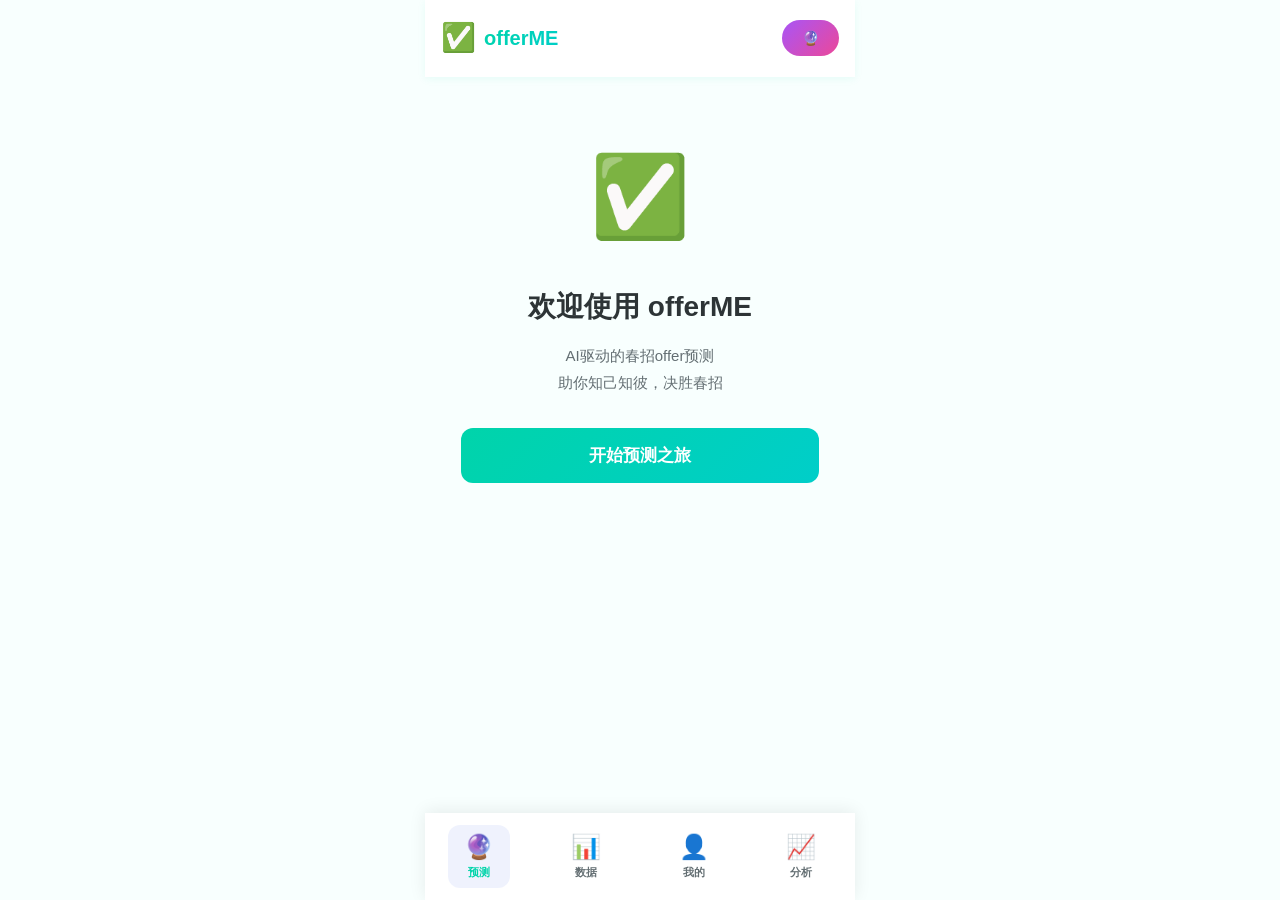
==== commit 8ce6b633: "Update index.html v8" ====
--- a/index.html
+++ b/index.html
@@ -529,7 +529,7 @@
                     <div class="fortune-tips" id="fortuneTips"></div>
                 </div>
                 <button class="action-btn primary fortune-btn" onclick="drawFortune()">
-                    <span class="btn-icon">🎋</span>
+                    <span class="btn-icon">🍀</span>
                     <span>摇一摇求签</span>
                 </button>
                 <button class="action-btn secondary hidden" id="tryAgainBtn" onclick="drawFortune()">
--- a/styles.css
+++ b/styles.css
@@ -914,6 +914,10 @@
     display: flex;
 }
 
+#fortuneModal.active {
+    align-items: center;
+}
+
 .modal-content {
     background: var(--surface);
     border-radius: 24px 24px 0 0;
@@ -1299,6 +1303,14 @@
     color: var(--primary-color);
 }
 
+.metric-box .metric-desc {
+    display: block;
+    font-size: 10px;
+    color: var(--text-muted);
+    margin-top: 4px;
+    line-height: 1.3;
+}
+
 .equation-display {
     font-family: 'Courier New', monospace;
     font-size: 13px;
@@ -1349,3 +1361,126 @@
         transform: translateY(0);
     }
 }
+
+/* Fortune Modal Styles */
+.fortune-btn {
+    background: linear-gradient(135deg, #a855f7 0%, #ec4899 100%);
+    border: none;
+    color: white;
+    padding: 10px 20px;
+    border-radius: 25px;
+    font-size: 14px;
+    cursor: pointer;
+    display: flex;
+    align-items: center;
+    gap: 8px;
+    transition: all 0.3s ease;
+}
+
+.fortune-btn:hover {
+    transform: scale(1.05);
+    box-shadow: 0 4px 15px rgba(168, 85, 247, 0.4);
+}
+
+.fortune-btn .btn-icon {
+    font-size: 18px;
+}
+
+.fortune-modal-content {
+    background: linear-gradient(180deg, #fef3c7 0%, #fde68a 100%);
+    border-radius: 24px;
+    padding: 30px;
+    text-align: center;
+    position: relative;
+    max-width: 340px;
+    margin: 50px auto;
+    box-shadow: 0 20px 60px rgba(0, 0, 0, 0.3);
+}
+
+.fortune-header {
+    margin-bottom: 20px;
+}
+
+.fortune-mascot {
+    font-size: 80px;
+    margin-bottom: 10px;
+    animation: bounce 2s infinite;
+}
+
+@keyframes bounce {
+    0%, 100% { transform: translateY(0); }
+    50% { transform: translateY(-10px); }
+}
+
+.fortune-header h2 {
+    color: #7c3aed;
+    font-size: 24px;
+    margin-bottom: 5px;
+}
+
+.fortune-subtitle {
+    color: #a78bfa;
+    font-size: 14px;
+}
+
+.fortune-result {
+    margin: 20px 0;
+}
+
+.fortune-sticks {
+    font-size: 30px;
+    margin-bottom: 15px;
+    animation: shake 1s ease-in-out infinite;
+}
+
+@keyframes shake {
+    0%, 100% { transform: rotate(-5deg); }
+    50% { transform: rotate(5deg); }
+}
+
+.fortune-luck {
+    font-size: 48px;
+    font-weight: bold;
+    margin: 15px 0;
+    background: linear-gradient(135deg, #f59e0b, #ef4444, #ec4899);
+    -webkit-background-clip: text;
+    -webkit-text-fill-color: transparent;
+    background-clip: text;
+}
+
+.fortune-message {
+    background: white;
+    border-radius: 16px;
+    padding: 20px;
+    margin: 15px 0;
+    color: #4b5563;
+    font-size: 15px;
+    line-height: 1.6;
+    box-shadow: 0 4px 15px rgba(0, 0, 0, 0.1);
+}
+
+.fortune-tips {
+    background: rgba(124, 58, 237, 0.1);
+    border-radius: 12px;
+    padding: 15px;
+    color: #7c3aed;
+    font-size: 14px;
+    margin-top: 15px;
+}
+
+.fortune-tips strong {
+    display: block;
+    margin-bottom: 5px;
+}
+
+#tryAgainBtn {
+    margin-top: 15px;
+    background: rgba(124, 58, 237, 0.1);
+    color: #7c3aed;
+    border: 2px solid #7c3aed;
+}
+
+#tryAgainBtn:hover {
+    background: #7c3aed;
+    color: white;
+}
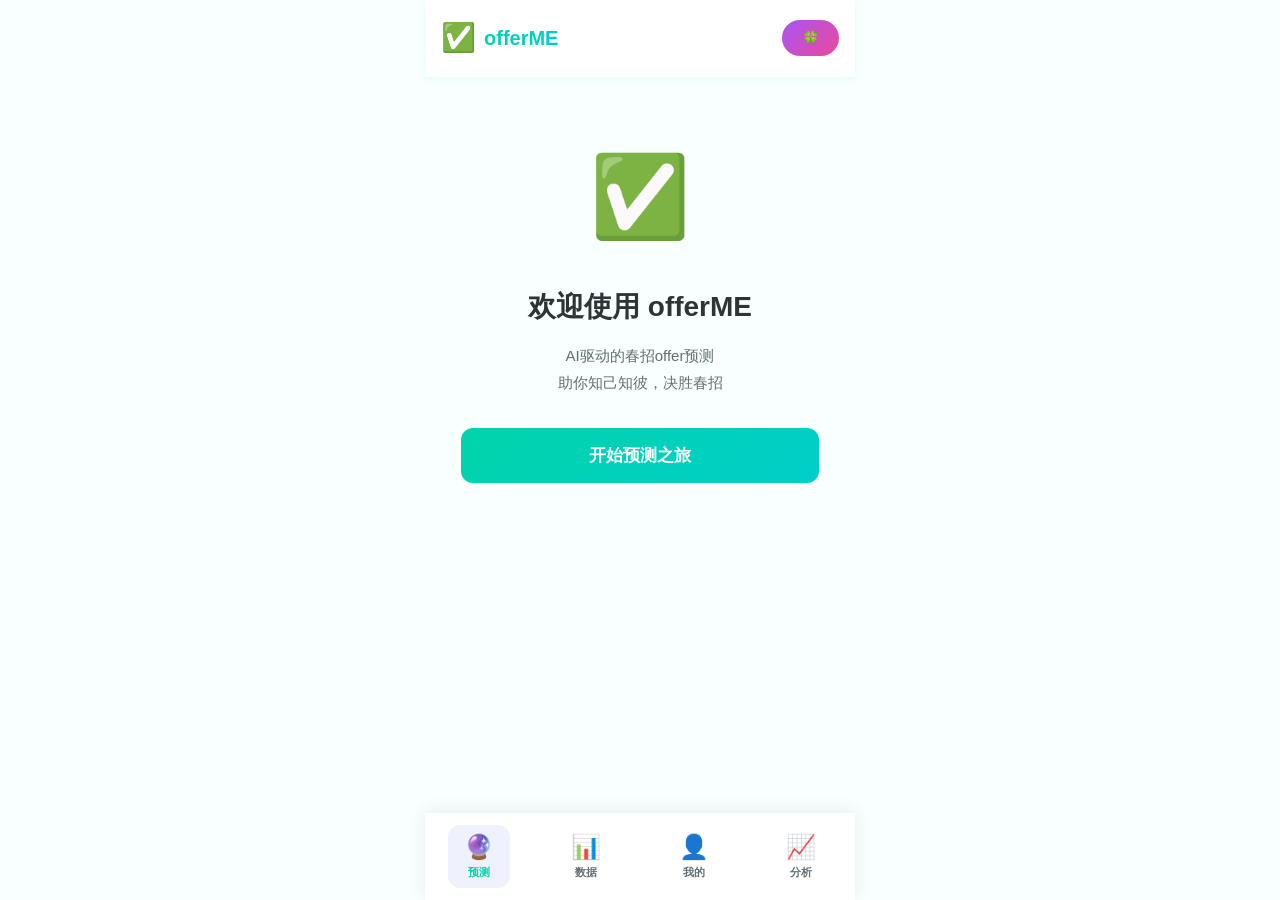
==== commit 4d854617: "Update index.html v9" ====
--- a/index.html
+++ b/index.html
@@ -17,7 +17,7 @@
                 </div>
                 <div class="header-actions">
                     <button class="icon-btn fortune-btn" id="fortuneBtn" onclick="showFortuneModal()">
-                        <span>🔮</span>
+                        <span>🍀</span>
                     </button>
                 </div>
             </div>
@@ -529,7 +529,7 @@
                     <div class="fortune-tips" id="fortuneTips"></div>
                 </div>
                 <button class="action-btn primary fortune-btn" onclick="drawFortune()">
-                    <span class="btn-icon">🍀</span>
+                    <span class="btn-icon">🎋</span>
                     <span>摇一摇求签</span>
                 </button>
                 <button class="action-btn secondary hidden" id="tryAgainBtn" onclick="drawFortune()">
